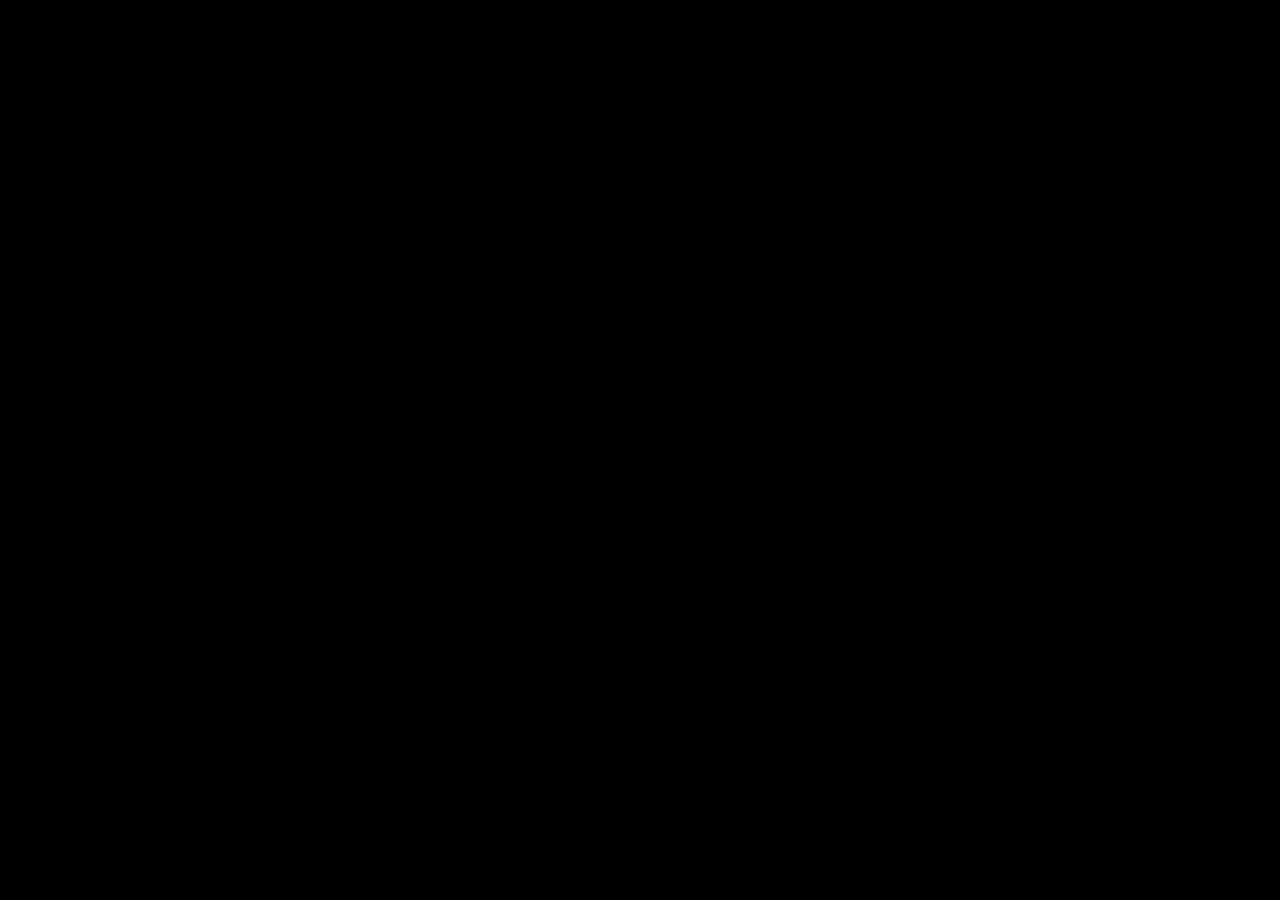
==== index.html @ ce767c07 "Update index.html" ====
<!DOCTYPE html>
	<title>Cutie.cf - ベストウェッブチート<</title>
</head>

<body bgcolor="#000000" text="white">
<style>

			
			body {
			background-color: black;
			}
<center>
<pre>
_________         __  .__                   _____   ___     
\_   ___ \ __ ___/  |_|__| ____       _____/ ____\ / _ \_/\ 
/    \  \/|  |  \   __\  |/ __ \    _/ ___\   __\  \/ \___/ 
\     \___|  |  /|  | |  \  ___/    \  \___|  |             
 \______  /____/ |__| |__|\___  > /\ \___  >__|             
        \/                    \/  \/     \/                 
</pre>
<font size="3">
<b>## <a href="http://steamcommunity.com/id/ilytcx">ilyt</a> ## <a href="http://steamcommunity.com/id/smolboy/">tempo</a> ## <a href="http://steamcommunity.com/id/o0_/">caleb</a> ## 
<br>## <a href="http://steamcommunity.com/groups/cutiecf">buy</a> ## <a href="jay.html">retard</a> ## 
</div>
</font>
</font>
</div>
</center>
<audio autoplay loop id="bgvid">
<source src="https://my.mixtape.moe/ijdmtj.mp4" type="audio/mp3">
</audio>
</body>
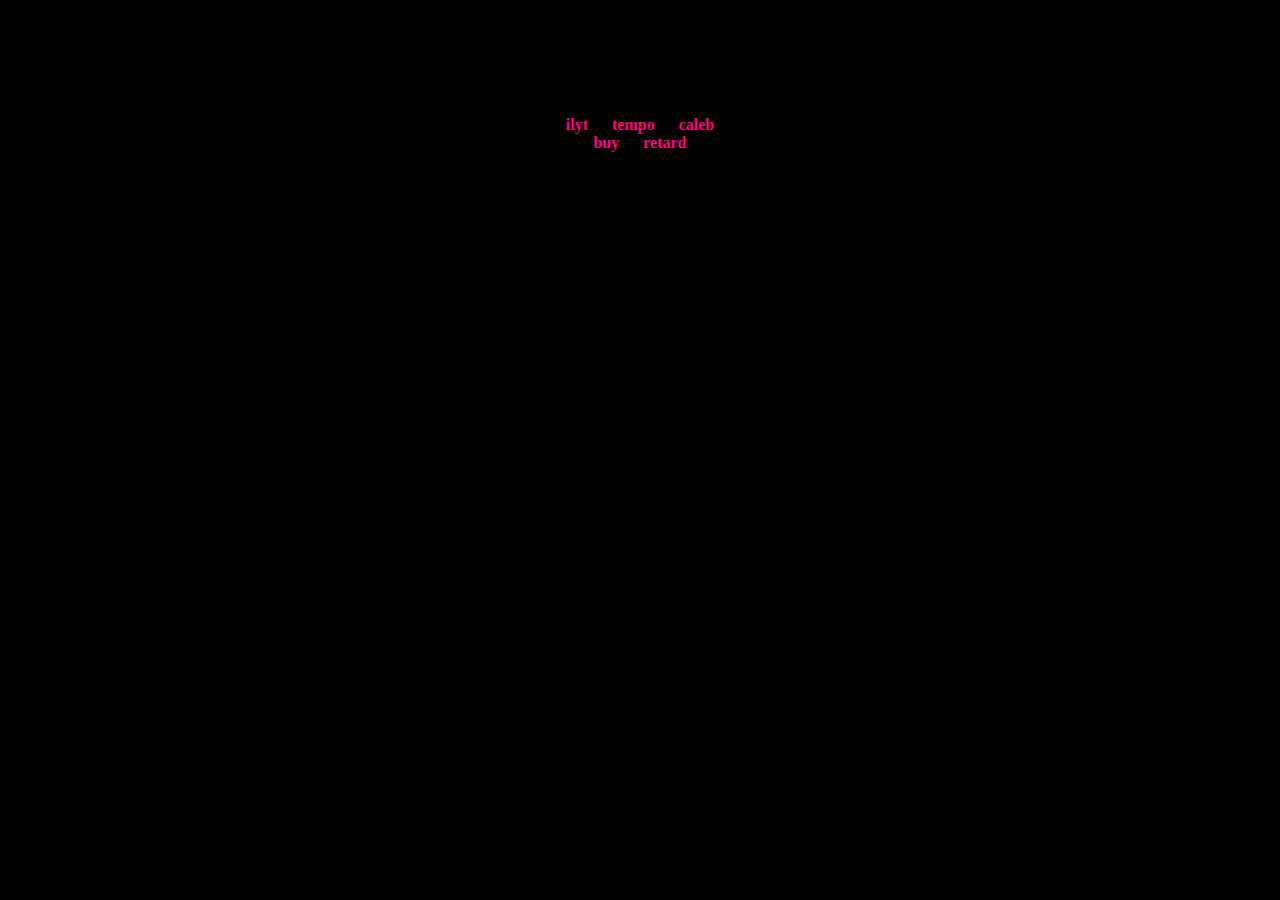
==== commit 644b1402: "Update index.html" ====
--- a/index.html
+++ b/index.html
@@ -2,13 +2,106 @@
 	<title>Cutie.cf - ベストウェッブチート<</title>
 </head>
 
-<body bgcolor="#000000" text="white">
+<body bgcolor="#000000">
 <style>
 
-			
-			body {
-			background-color: black;
-			}
+a:link {
+	color: #FF017F;
+	text-decoration: none;
+}
+
+a:visited {
+	color: #FF017F;
+	text-decoration: none;
+}
+
+a:hover {
+	color: #FF017F;
+	text-decoration: none;
+}
+
+a:active {
+	color: #FF017F;
+	text-decoration: none;
+}
+
+.boxed {
+  margin: 30px;
+  background-color: black;
+  border: 1px solid black;
+  opacity: 0.6;
+  filter: alpha(opacity=60); /* For IE8 and earlier */
+}
+
+video#bgvid { 
+    position: fixed;
+    top: 50%;
+    left: 50%;
+    min-width: 100%;
+    min-height: 100%;
+    width: auto;
+    height: auto;
+    z-index: -100;
+    -ms-transform: translateX(-50%) translateY(-50%);
+    -moz-transform: translateX(-50%) translateY(-50%);
+    -webkit-transform: translateX(-50%) translateY(-50%);
+    transform: translateX(-50%) translateY(-50%);
+    background: url(/web/20170101070308im_/http://suicide.cc:80/sad.jpg) no-repeat;
+    background-size: cover; 
+}
+
+.overlay {
+  position: fixed;
+  top: 0;
+  bottom: 0;
+  left: 0;
+  right: 0;
+  background: rgba(0, 0, 0, 0.7);
+  transition: opacity 500ms;
+  visibility: hidden;
+  opacity: 0;
+}
+.overlay:target {
+  visibility: visible;
+  opacity: 1;
+}
+
+.popup {
+  margin: 300px auto;
+  padding: 20px;
+  background: #000;
+  border-radius: 5px;
+  width: 30%;
+  position: relative;
+  transition: all 5s ease-in-out;
+}
+
+.popup h2 {
+  margin-top: 0;
+  color: limegreen;
+  font-family: Tahoma, Arial, sans-serif;
+}
+.popup .close {
+  position: absolute;
+  top: 20px;
+  right: 30px;
+  transition: all 200ms;
+  font-size: 30px;
+  font-weight: bold;
+  text-decoration: none;
+  color: #333;
+}
+.popup .close:hover {
+  color: #06D85F;
+}
+.popup .content {
+  max-height: 30%;
+  overflow: auto;
+}
+
+</style>
+
+
 <center>
 <pre>
 _________         __  .__                   _____   ___     
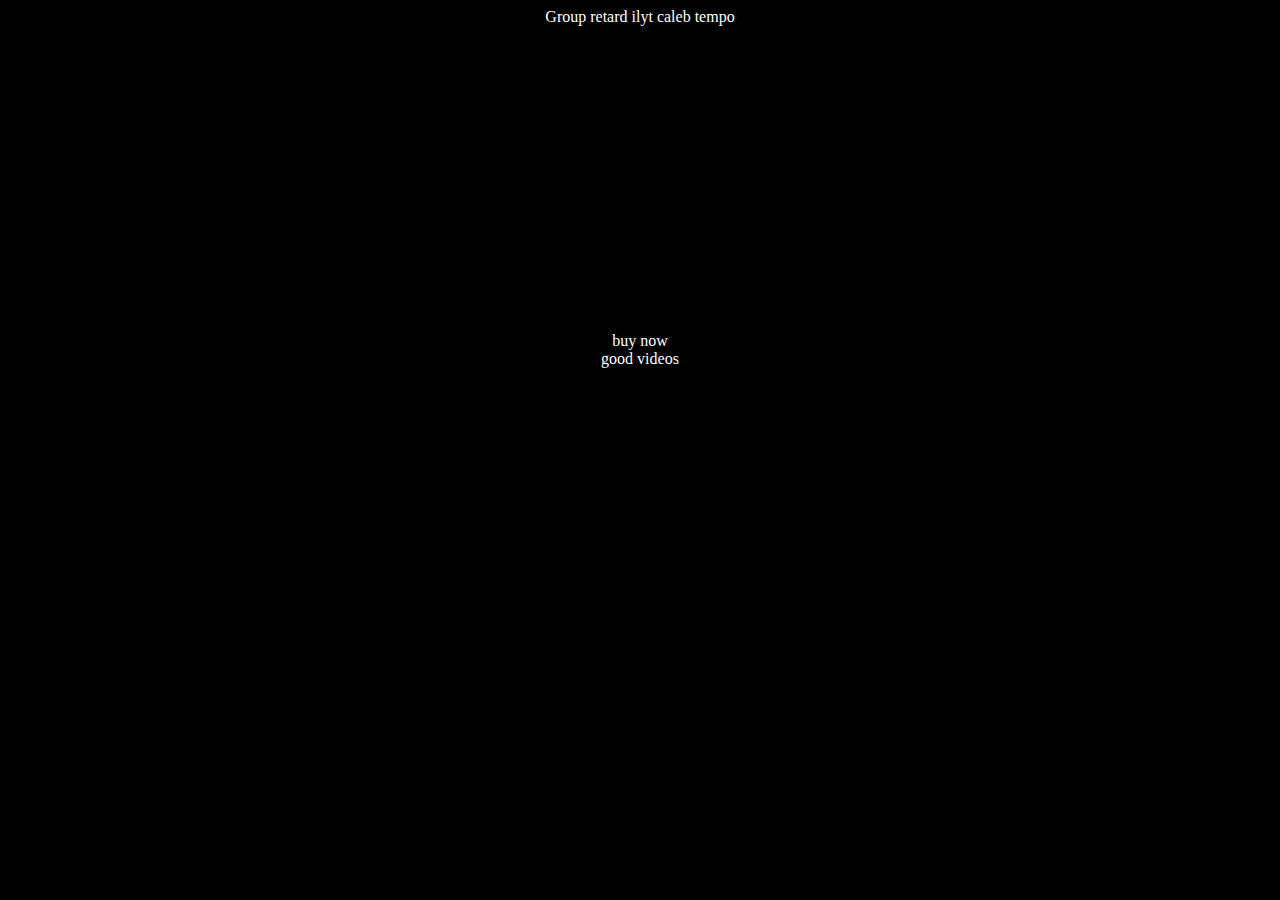
==== commit 0a33ca3b: "Update index.html" ====
--- a/index.html
+++ b/index.html
@@ -1,125 +1,48 @@
-<!DOCTYPE html>
-	<title>Cutie.cf - ベストウェッブチート<</title>
-</head>
+<!doctype html>
 
-<body bgcolor="#000000">
+<html>
+<head>
+<title>Cutie.cf - Temp Site</title>
 <style>
 
-a:link {
-	color: #FF017F;
-	text-decoration: none;
-}
-
-a:visited {
-	color: #FF017F;
-	text-decoration: none;
-}
-
-a:hover {
-	color: #FF017F;
-	text-decoration: none;
-}
-
-a:active {
-	color: #FF017F;
-	text-decoration: none;
-}
-
-.boxed {
-  margin: 30px;
-  background-color: black;
-  border: 1px solid black;
-  opacity: 0.6;
-  filter: alpha(opacity=60); /* For IE8 and earlier */
-}
-
-video#bgvid { 
-    position: fixed;
-    top: 50%;
-    left: 50%;
-    min-width: 100%;
-    min-height: 100%;
-    width: auto;
-    height: auto;
-    z-index: -100;
-    -ms-transform: translateX(-50%) translateY(-50%);
-    -moz-transform: translateX(-50%) translateY(-50%);
-    -webkit-transform: translateX(-50%) translateY(-50%);
-    transform: translateX(-50%) translateY(-50%);
-    background: url(/web/20170101070308im_/http://suicide.cc:80/sad.jpg) no-repeat;
-    background-size: cover; 
-}
-
-.overlay {
-  position: fixed;
-  top: 0;
-  bottom: 0;
-  left: 0;
-  right: 0;
-  background: rgba(0, 0, 0, 0.7);
-  transition: opacity 500ms;
-  visibility: hidden;
-  opacity: 0;
-}
-.overlay:target {
-  visibility: visible;
-  opacity: 1;
-}
-
-.popup {
-  margin: 300px auto;
-  padding: 20px;
-  background: #000;
-  border-radius: 5px;
-  width: 30%;
-  position: relative;
-  transition: all 5s ease-in-out;
-}
-
-.popup h2 {
-  margin-top: 0;
-  color: limegreen;
-  font-family: Tahoma, Arial, sans-serif;
-}
-.popup .close {
-  position: absolute;
-  top: 20px;
-  right: 30px;
-  transition: all 200ms;
-  font-size: 30px;
-  font-weight: bold;
-  text-decoration: none;
-  color: #333;
-}
-.popup .close:hover {
-  color: #06D85F;
-}
-.popup .content {
-  max-height: 30%;
-  overflow: auto;
-}
-
-</style>
-
-
-<center>
-<pre>
-_________         __  .__                   _____   ___     
-\_   ___ \ __ ___/  |_|__| ____       _____/ ____\ / _ \_/\ 
-/    \  \/|  |  \   __\  |/ __ \    _/ ___\   __\  \/ \___/ 
-\     \___|  |  /|  | |  \  ___/    \  \___|  |             
- \______  /____/ |__| |__|\___  > /\ \___  >__|             
-        \/                    \/  \/     \/                 
-</pre>
-<font size="3">
-<b>## <a href="http://steamcommunity.com/id/ilytcx">ilyt</a> ## <a href="http://steamcommunity.com/id/smolboy/">tempo</a> ## <a href="http://steamcommunity.com/id/o0_/">caleb</a> ## 
-<br>## <a href="http://steamcommunity.com/groups/cutiecf">buy</a> ## <a href="jay.html">retard</a> ## 
-</div>
-</font>
-</font>
-</div>
+			
+			body {
+			background-color: black;
+			}
+			a {
+			color: white;
+			text-decoration:  none;
+			}
+						p {
+			color:  white;
+			}
+			
+		</style>
+</head>
+<body>
+	<center>
+<a href="http://steamcommunity.com/groups/cutiecf">Group</a> <a href="jay.html">retard</a> <a href="http://steamcommunity.com/id/ilytcx">ilyt</a> <a href="http://steamcommunity.com/id/o0_">caleb</a> <a href="http://steamcommunity.com/id/smolboy">tempo</a>
+<br>
+<br>
+<br>
+<br>
+<br>
+<br>
+<br>
+<br>
+<br>
+<br>
+<br>
+<br>
+<br>
+<br>
+<br>
+<br>
+<br>
+<br>
+<a href="http://steamcommunity.com/groups/cutiecf">buy now</a>
+<br>
+<a href="https://csgoani.me">good videos</a>
 </center>
-<audio autoplay loop id="bgvid">
-<source src="https://my.mixtape.moe/ijdmtj.mp4" type="audio/mp3">
-</audio>
-</body>
+<audio autoplay loop id="video"> <source src="https://my.mixtape.moe/jgpuda.mp3" type="audio/mp3"/> </audio>
+</html>
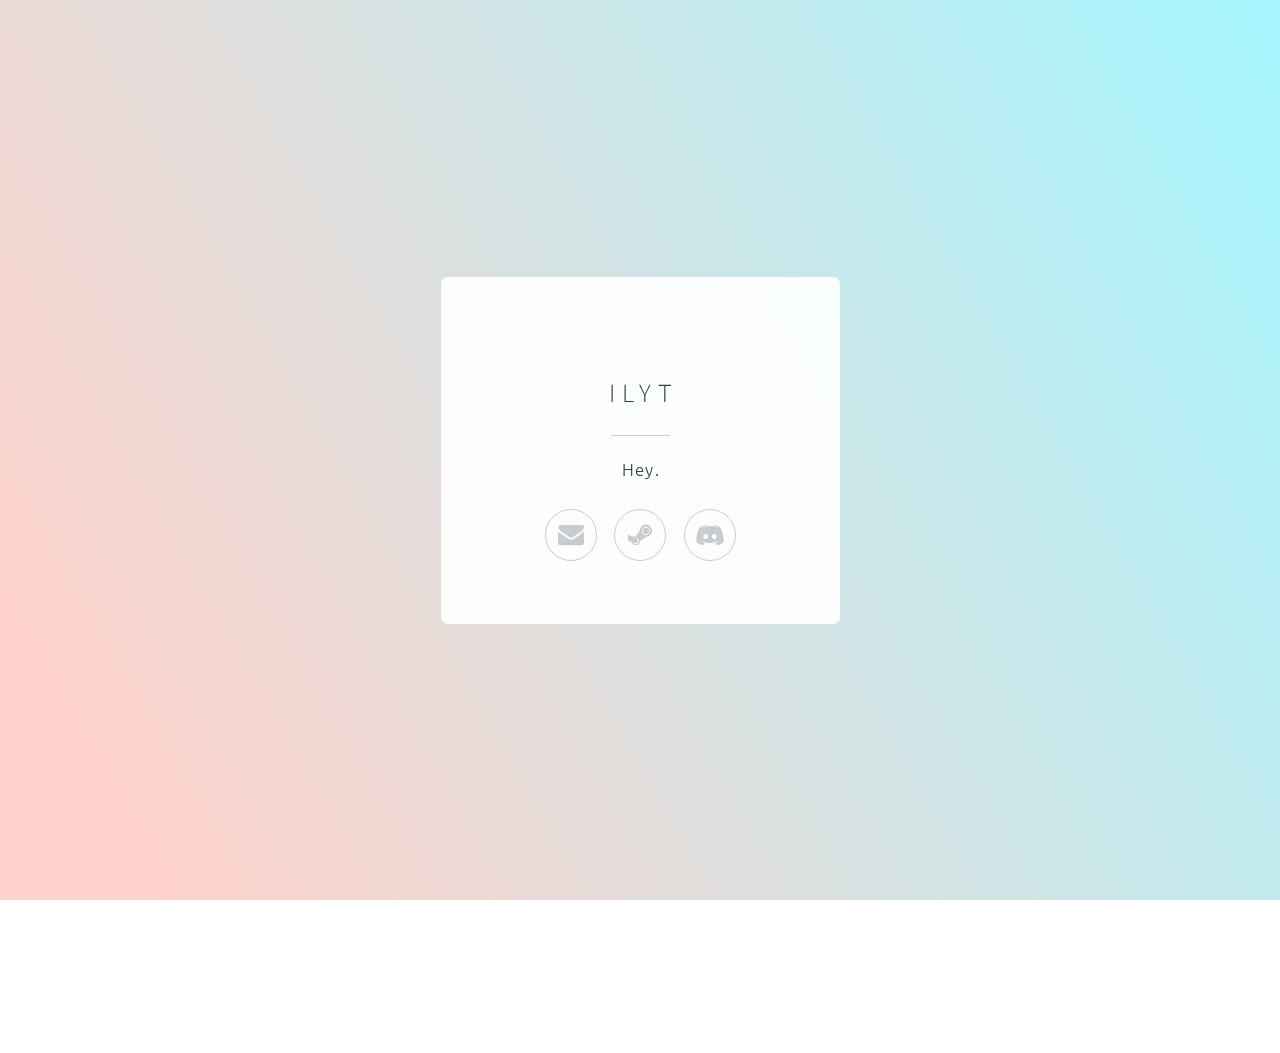
==== commit 7628f10d: "Add files via upload" ====
--- a/index.html
+++ b/index.html
@@ -1,48 +1,3 @@
-<!doctype html>
-
-<html>
-<head>
-<title>Cutie.cf - Temp Site</title>
-<style>
-
-			
-			body {
-			background-color: black;
-			}
-			a {
-			color: white;
-			text-decoration:  none;
-			}
-						p {
-			color:  white;
-			}
-			
-		</style>
-</head>
-<body>
-	<center>
-<a href="http://steamcommunity.com/groups/cutiecf">Group</a> <a href="jay.html">retard</a> <a href="http://steamcommunity.com/id/ilytcx">ilyt</a> <a href="http://steamcommunity.com/id/o0_">caleb</a> <a href="http://steamcommunity.com/id/smolboy">tempo</a>
-<br>
-<br>
-<br>
-<br>
-<br>
-<br>
-<br>
-<br>
-<br>
-<br>
-<br>
-<br>
-<br>
-<br>
-<br>
-<br>
-<br>
-<br>
-<a href="http://steamcommunity.com/groups/cutiecf">buy now</a>
-<br>
-<a href="https://csgoani.me">good videos</a>
-</center>
-<audio autoplay loop id="video"> <source src="https://my.mixtape.moe/jgpuda.mp3" type="audio/mp3"/> </audio>
-</html>
+
+<!DOCTYPE HTML><html lang="en"><head><title>Cutie.cf</title><meta charset="utf-8" /><meta name="viewport" content="width=device-width,initial-scale=1,user-scalable=no" /><meta name="description" content="-=I love you.=-" /><meta property="og:site_name" content="Cutie.cf" /><meta property="og:title" content="Cutie.cf" /><meta property="og:type" content="article" /><meta property="og:image" content="https://ly2.carrd.co/assets/images/card.jpg?v76515944430151" /><meta property="og:description" content="-=I love you.=-" /><meta property="og:url" content="https://ly2.carrd.co" /><meta property="twitter:card" content="summary_large_image" /><link href="https://fonts.googleapis.com/css?family=Source+Sans+Pro:300,300italic%7CUbuntu:300,300italic" rel="stylesheet" type="text/css" /><style>html,body,div,span,applet,object,iframe,h1,h2,h3,h4,h5,h6,p,blockquote,pre,a,abbr,acronym,address,big,cite,code,del,dfn,em,img,ins,kbd,q,s,samp,small,strike,strong,sub,sup,tt,var,b,u,i,center,dl,dt,dd,ol,ul,li,fieldset,form,label,legend,table,caption,tbody,tfoot,thead,tr,th,td,article,aside,canvas,details,embed,figure,figcaption,footer,header,hgroup,menu,nav,output,ruby,section,summary,time,mark,audio,video{margin:0;padding:0;border:0;font-size:100%;font:inherit;vertical-align:baseline;}article,aside,details,figcaption,figure,footer,header,hgroup,menu,nav,section{display:block;}body{line-height:1;}ol,ul{list-style:none;}blockquote,q{quotes:none;}blockquote:before,blockquote:after,q:before,q:after{content:'';content:none;}table{border-collapse:collapse;border-spacing:0;}body{-webkit-text-size-adjust:none}mark{background-color:transparent;color:inherit}input::-moz-focus-inner{border:0;padding:0}input[type="text"],input[type="email"],select,textarea{-moz-appearance:none;-webkit-appearance:none;-ms-appearance:none;appearance:none}*, *:before, *:after {box-sizing: border-box;}body {min-width: 320px;min-height: 100vh;line-height: 1.0;word-wrap: break-word;overflow-x: hidden;}strong {color: inherit;font-weight: bolder;}em {font-style: italic;}code {font-family: "Lucida Console", "Courier New", monospace;font-weight: normal;text-indent: 0;letter-spacing: 0;font-size: 0.9em;margin: 0 0.25em;padding: 0.25em 0.5em;background-color: rgba(144,144,144,0.25);border-radius: 0.25em;}mark {background-color: rgba(144,144,144,0.25);}a {-moz-transition: color 0.25s ease, background-color 0.25s ease, border-color 0.25s ease;-webkit-transition: color 0.25s ease, background-color 0.25s ease, border-color 0.25s ease;-ms-transition: color 0.25s ease, background-color 0.25s ease, border-color 0.25s ease;transition: color 0.25s ease, background-color 0.25s ease, border-color 0.25s ease;color: inherit;text-decoration: underline;}s {text-decoration: line-through;}body:before {content: '';display: block;position: fixed;top: 0;left: 0;width: 100vw;height: 100vh;z-index: 0;-moz-pointer-events: none;-webkit-pointer-events: none;-ms-pointer-events: none;pointer-events: none;-moz-transform: scale(1);-webkit-transform: scale(1);-ms-transform: scale(1);transform: scale(1);background-image: linear-gradient(60deg, rgba(255,165,150,0.502) 9%, rgba(0,228,255,0.353) 100%), url('assets/images/bg.gif?v76515944430151');background-position: 0% 0%, center;background-repeat: repeat, no-repeat;background-size: cover, cover;background-attachment: scroll;background-color: #FFFFFF;}body:after {display: block;content: '';position: fixed;top: 0;left: 0;width: 100%;height: 100%;background-color: #C2D0D7;z-index: 1;opacity: 0;visibility: hidden;-moz-transition: opacity 1.25s ease-in-out 0s, visibility 1.25s 0s;-webkit-transition: opacity 1.25s ease-in-out 0s, visibility 1.25s 0s;-ms-transition: opacity 1.25s ease-in-out 0s, visibility 1.25s 0s;transition: opacity 1.25s ease-in-out 0s, visibility 1.25s 0s;-moz-transform: scale(1);-webkit-transform: scale(1);-ms-transform: scale(1);transform: scale(1);}body.is-loading:after {opacity: 1;visibility: visible;}html {font-size: 18pt;}#wrapper {-webkit-overflow-scrolling: touch;display: -moz-flex;display: -webkit-flex;display: -ms-flex;display: flex;-moz-flex-direction: column;-webkit-flex-direction: column;-ms-flex-direction: column;flex-direction: column;-moz-align-items: center;-webkit-align-items: center;-ms-align-items: center;align-items: center;-moz-justify-content: center;-webkit-justify-content: center;-ms-justify-content: center;justify-content: center;min-height: 100vh;position: relative;z-index: 2;overflow: hidden;padding: 1.5625rem 1.5625rem 1.5625rem 1.5625rem;}#main {display: -moz-flex;display: -webkit-flex;display: -ms-flex;display: flex;position: relative;max-width: 100%;z-index: 1;-moz-align-items: center;-webkit-align-items: center;-ms-align-items: center;align-items: center;-moz-justify-content: center;-webkit-justify-content: center;-ms-justify-content: center;justify-content: center;-moz-flex-grow: 0;-webkit-flex-grow: 0;-ms-flex-grow: 0;flex-grow: 0;-moz-flex-shrink: 0;-webkit-flex-shrink: 0;-ms-flex-shrink: 0;flex-shrink: 0;text-align: center;background-color: rgba(255,255,255,0.929);border-radius: 0.375rem 0.375rem 0.375rem 0.375rem;-moz-transition: opacity 1s ease 0s,-moz-transform 1s ease 0s;-webkit-transition: opacity 1s ease 0s,-webkit-transform 1s ease 0s;-ms-transition: opacity 1s ease 0s,-ms-transform 1s ease 0s;transition: opacity 1s ease 0s,transform 1s ease 0s;-moz-transform: perspective(1000px) rotateX(0deg);-webkit-transform: perspective(1000px) rotateX(0deg);-ms-transform: perspective(1000px) rotateX(0deg);transform: perspective(1000px) rotateX(0deg);-moz-transform-origin: 50% 50%;-webkit-transform-origin: 50% 50%;-ms-transform-origin: 50% 50%;transform-origin: 50% 50%;}#main > .inner {position: relative;z-index: 1;border-radius: inherit;padding: 3.125rem 2.5rem;max-width: 100%;width: 23rem;}#main > .inner > * {margin-top: 1rem;margin-bottom: 1rem;}#main > .inner > :first-child {margin-top: 0 !important;}#main > .inner > :last-child {margin-bottom: 0 !important;}#main > .inner > .full {margin-left: calc(-2.5rem);width: calc(100% + 5rem + 0.4725px);max-width: calc(100% + 5rem + 0.4725px);}#main > .inner > .full:first-child {margin-top: -3.125rem !important;border-top-left-radius: inherit;border-top-right-radius: inherit;}#main > .inner > .full:last-child {margin-bottom: -3.125rem !important;border-bottom-left-radius: inherit;border-bottom-right-radius: inherit;}#main > .inner > .full.screen {width: 100vw;max-width: 100vw;position: relative;border-radius: 0 !important;left: 50%;right: auto;margin-left: -50vw;}body.is-loading #main {opacity: 0;-moz-transform: perspective(1000px) rotateX(15deg);-webkit-transform: perspective(1000px) rotateX(15deg);-ms-transform: perspective(1000px) rotateX(15deg);transform: perspective(1000px) rotateX(15deg);}.image {position: relative;overflow: hidden;max-width: 100%;display: block;}.image a, .image span {position: relative;max-width: 100%;display: inline-block;vertical-align: top;}.image a img, .image span img {display: block;}.image img {width: 100%;max-width: 100%;display: inline-block;vertical-align: top;}.image.full img {display: block;}.image.full:first-child img {border-top-left-radius: inherit;border-top-right-radius: inherit;}.image.full:last-child img {border-bottom-left-radius: inherit;border-bottom-right-radius: inherit;}.image.full a, .image.full span {display: block;}#image01 {margin-top: 1.5rem !important;margin-bottom: 1.5rem !important;}#image01 a, #image01 span {border-radius: 100%;}#image01 img {width: 7rem;border-radius: 100%;}h1 br + br, h2 br + br, h3 br + br, p br + br {display: block;content: ' ';margin-top: 0.9rem;}h1 .li, h2 .li, h3 .li, p .li {display: list-item;padding-left: 0.5em;margin: 0.75em 0 0 1em;}#text01 {font-family: 'Source Sans Pro';letter-spacing: 0.4rem;width: calc(100% + 0.4rem);text-align: inherit;}#text02 {font-size: 1em;text-transform: none;}#credits {font-size: 0.8em;text-transform: none;text-align: inherit;cursor: default;margin-top: 1rem !important;}#credits a {text-decoration: underline;-moz-transition: opacity 0.25s ease;-webkit-transition: opacity 0.25s ease;-ms-transition: opacity 0.25s ease;transition: opacity 0.25s ease;opacity: 0.5;text-decoration: none !important;}#credits a:hover {text-decoration: none;opacity: 1;text-decoration: none !important;}h1, h2, h3, p {text-transform: uppercase;color: #313F47;font-family: 'Ubuntu';letter-spacing: 0.075rem;width: calc(100% + 0.075rem);font-size: 1.5em;line-height: 1.5;font-weight: 300;text-align: center;}hr {width: 100%;position: relative;padding: 0;border: 0;height: 0.5rem;line-height: 0.5rem;}hr:before {content: '';display: inline-block;vertical-align: middle;width: 19%;background-color: #C8CCCF;height: 1px;}.icons {cursor: default;padding: 0;letter-spacing: 0;font-size: 1.5em;width: calc(100% + 1rem);margin-left: -0.5rem;}.icons li {display: inline-block;vertical-align: middle;margin: 0.5rem;}.icons li a {display: -moz-flex;display: -webkit-flex;display: -ms-flex;display: flex;-moz-align-items: center;-webkit-align-items: center;-ms-align-items: center;align-items: center;-moz-justify-content: center;-webkit-justify-content: center;-ms-justify-content: center;justify-content: center;border-radius: 100%;width: 2em;height: 2em;}.icons li a svg {display: block;-moz-transition: fill 0.25s ease;-webkit-transition: fill 0.25s ease;-ms-transition: fill 0.25s ease;transition: fill 0.25s ease;}.icons li a .label {display: none;}#icons01 li a svg {width: 60%;height: 60%;}#icons01 .n01 svg {fill: #C8CCCF;}#icons01 .n01 {border: solid 1px #C8CCCF;}#icons01 .n01:hover {border-color: #FF7496;}#icons01 .n01:hover svg {fill: #FF7496;}#icons01 .n02 svg {fill: #C8CCCF;}#icons01 .n02 {border: solid 1px #C8CCCF;}#icons01 .n02:hover {border-color: #FF7496;}#icons01 .n02:hover svg {fill: #FF7496;}#icons01 .n03 svg {fill: #C8CCCF;}#icons01 .n03 {border: solid 1px #C8CCCF;}#icons01 .n03:hover {border-color: #FF7496;}#icons01 .n03:hover svg {fill: #FF7496;}@media (max-width: 1680px) {html {font-size: 13pt;}}@media (max-width: 1280px) {html {font-size: 13pt;}}@media (max-width: 980px) {html {font-size: 11pt;}}@media (max-width: 736px) {html {font-size: 11pt;}#main > .inner {padding: 3.125rem 2rem;}#main > .inner > * {margin-top: 1rem;margin-bottom: 1rem;}#main > .inner > .full {margin-left: calc(-2rem);width: calc(100% + 4rem + 0.4725px);max-width: calc(100% + 4rem + 0.4725px);}#main > .inner > .full:first-child {margin-top: -3.125rem !important;}#main > .inner > .full:last-child {margin-bottom: -3.125rem !important;}#main > .inner > .full.screen {margin-left: -50vw;}#image01 {margin-top: 1.125rem !important;margin-bottom: 1.125rem !important;}#image01 img {width: 7rem;}#divider01 {height: 0.5rem;line-height: 0.5rem;}}@media (max-width: 480px) {#main > .inner > * {margin-top: 0.875rem;margin-bottom: 0.875rem;}}@media (max-width: 360px) {#main > .inner {padding: 2.34375rem 1.5rem;}#main > .inner > * {margin-top: 0.75rem;margin-bottom: 0.75rem;}#main > .inner > .full {margin-left: calc(-1.5rem);width: calc(100% + 3rem + 0.4725px);max-width: calc(100% + 3rem + 0.4725px);}#main > .inner > .full:first-child {margin-top: -2.34375rem !important;}#main > .inner > .full:last-child {margin-bottom: -2.34375rem !important;}#main > .inner > .full.screen {margin-left: -50vw;}#icons01 {width: calc(100% + 0.75rem);margin-left: -0.375rem;}#icons01 li {margin: 0.375rem;}}</style><noscript><style>body {overflow: auto !important;}body:after {display: none !important;}#main > .inner {opacity: 1.0 !important;}#main {opacity: 1.0 !important;-moz-transform: none !important;-webkit-transform: none !important;-ms-transform: none !important;transform: none !important;-moz-transition: none !important;-webkit-transition: none !important;-ms-transition: none !important;transition: none !important;-moz-filter: none !important;-webkit-filter: none !important;-ms-filter: none !important;filter: none !important;}</style></noscript></head><body class="is-loading"><svg xmlns="http://www.w3.org/2000/svg" version="1.1" xmlns:xlink="http://www.w3.org/1999/xlink" viewBox="0 0 40 40" display="none" width="0" height="0"><symbol id="icon-90a" viewBox="0 0 40 40"><path d="M37.3,15.3v15.3c0,0.8-0.3,1.6-0.9,2.2c-0.6,0.6-1.4,0.9-2.2,0.9H5.8c-0.8,0-1.6-0.3-2.2-0.9s-0.9-1.4-0.9-2.2V15.3 c0.5,0.6,1.2,1.1,2,1.7c4.7,3.1,7.9,5.4,9.6,6.7c0.7,0.5,1.4,0.9,1.8,1.2c0.4,0.3,1,0.6,1.9,0.9c0.7,0.3,1.5,0.5,2.1,0.5l0,0 c0.6,0,1.4-0.2,2.1-0.5c0.7-0.3,1.4-0.6,1.9-0.9c0.4-0.3,1-0.7,1.8-1.2c2.2-1.6,5.4-3.8,9.6-6.7C36.1,16.5,36.7,15.9,37.3,15.3 L37.3,15.3z M37.3,9.6c0,1-0.3,2-0.9,2.9c-0.6,0.9-1.5,1.8-2.4,2.4c-4.9,3.3-7.9,5.4-9,6.2c-0.1,0.1-0.4,0.3-0.8,0.6 c-0.4,0.3-0.7,0.5-1,0.7c-0.3,0.2-0.6,0.4-1,0.6c-0.4,0.2-0.7,0.4-1.1,0.5c-0.4,0.1-0.6,0.2-0.9,0.2l0,0c-0.3,0-0.6-0.1-0.9-0.2 c-0.3-0.1-0.7-0.3-1.1-0.5c-0.4-0.2-0.7-0.4-1-0.6c-0.3-0.2-0.6-0.4-1-0.7c-0.4-0.3-0.7-0.5-0.8-0.6c-1.1-0.8-2.8-2-5.1-3.5 c-2.3-1.6-3.3-2.4-3.7-2.7c-0.8-0.5-1.6-1.2-2.3-2.2s-1-1.9-1-2.6c0-1,0.3-1.9,0.8-2.5c0.5-0.6,1.2-1,2.3-1h28.4 c0.8,0,1.6,0.3,2.2,0.9C37.1,8.1,37.3,8.8,37.3,9.6L37.3,9.6z"/></symbol><symbol id="icon-93f" viewBox="0 0 40 40"><path d="M28.8,33.3c0,0-1.1-1.4-2.1-2.6c4.1-1.2,5.7-3.8,5.7-3.8c-1.3,0.9-2.5,1.5-3.6,1.9c-1.6,0.7-3.1,1.1-4.6,1.4 c-3,0.6-5.8,0.4-8.2,0c-1.8-0.3-3.3-0.9-4.6-1.4c-0.7-0.3-1.5-0.6-2.3-1.1c-0.1-0.1-0.2-0.1-0.3-0.2c-0.1,0-0.1-0.1-0.1-0.1 c-0.6-0.3-0.9-0.5-0.9-0.5s1.5,2.5,5.5,3.7c-0.9,1.2-2.1,2.6-2.1,2.6c-7-0.2-9.6-4.8-9.6-4.8c0-10.1,4.5-18.4,4.5-18.4 c4.5-3.4,8.9-3.3,8.9-3.3l0.3,0.4c-5.7,1.6-8.3,4.1-8.3,4.1s0.7-0.4,1.9-0.9c3.4-1.5,6.1-1.9,7.2-2c0.2,0,0.3-0.1,0.5-0.1 C18.6,8.1,20.7,8,23,8.3c3,0.3,6.2,1.2,9.5,3c0,0-2.5-2.4-7.9-4l0.4-0.5c0,0,4.3-0.1,8.9,3.3c0,0,4.5,8.2,4.5,18.4 C38.5,28.5,35.8,33.1,28.8,33.3z M14.2,18.6c-1.8,0-3.2,1.6-3.2,3.5s1.5,3.5,3.2,3.5c1.8,0,3.2-1.6,3.2-3.5 C17.4,20.1,16,18.6,14.2,18.6z M25.7,18.6c-1.8,0-3.2,1.6-3.2,3.5s1.5,3.5,3.2,3.5c1.8,0,3.2-1.6,3.2-3.5S27.5,18.6,25.7,18.6z"/></symbol><symbol id="icon-923" viewBox="0 0 40 40"><path d="M32.3,14.4c0,1.2-0.4,2.2-1.3,3.1s-1.9,1.3-3.1,1.3s-2.2-0.4-3.1-1.3c-0.9-0.9-1.3-1.9-1.3-3.1s0.4-2.2,1.3-3.1 c0.9-0.9,1.9-1.3,3.1-1.3s2.2,0.4,3.1,1.3S32.3,13.2,32.3,14.4z M18.5,27.6c0-1.2-0.4-2.3-1.3-3.2c-0.9-0.9-1.9-1.3-3.2-1.3 c-0.3,0-0.6,0-1,0.1l1.9,0.8c0.9,0.4,1.6,1,2,1.9c0.4,0.9,0.4,1.8,0,2.7c-0.4,0.9-1,1.6-1.9,1.9c-0.9,0.4-1.8,0.4-2.7,0 c-0.3-0.1-0.6-0.2-1.1-0.4c-0.5-0.2-0.9-0.3-1.1-0.4c0.4,0.7,0.9,1.3,1.6,1.7c0.7,0.4,1.5,0.7,2.3,0.7c1.2,0,2.3-0.4,3.2-1.3 C18.1,29.9,18.5,28.9,18.5,27.6L18.5,27.6z M33.3,14.4c0-1.5-0.5-2.8-1.6-3.8C30.7,9.5,29.4,9,27.9,9c-1.5,0-2.8,0.5-3.9,1.6 c-1.1,1.1-1.6,2.3-1.6,3.8c0,1.5,0.5,2.8,1.6,3.9c1.1,1.1,2.4,1.6,3.9,1.6c1.5,0,2.8-0.5,3.8-1.6C32.8,17.2,33.3,15.9,33.3,14.4z M36,14.4c0,2.2-0.8,4.2-2.4,5.7c-1.6,1.6-3.5,2.4-5.7,2.4l-7.8,5.7c-0.1,1.5-0.8,2.8-1.9,3.9s-2.5,1.6-4.1,1.6 c-1.4,0-2.7-0.5-3.8-1.4s-1.8-2-2.1-3.4L4,27.3v-7.7l6.9,2.8c0.9-0.6,2-0.9,3.1-0.9c0.2,0,0.4,0,0.6,0l5.1-7.3 c0-2.2,0.8-4.1,2.4-5.7s3.5-2.4,5.7-2.4c2.2,0,4.2,0.8,5.7,2.4C35.2,10.3,36,12.2,36,14.4z"/></symbol></svg><div id="wrapper"><div id="main"><div class="inner"><div class="image" id="image01"><img src="assets/images/image01.jpg?v76515944430151" alt="" /></div><h1 id="text01">ilyt</h1><hr id="divider01" /><p id="text02">Hey.</p><ul class="icons" id="icons01"><li><a class="n01" href="&#109;&#97;&#105;&#108;&#116;&#111;&#58;%61%64%61%6d%40%72%61%70%65%2e%6c%6f%6c"><svg><use xlink:href="#icon-90a"></use></svg><span class="label">Email</span></a></li><li><a class="n02" href="http://steamcommunity.com/profiles/76561198442155392/"><svg><use xlink:href="#icon-923"></use></svg><span class="label">Steam</span></a></li><li><a class="n03" href="https://discord.gg/Q8HY5BF"><svg><use xlink:href="#icon-93f"></use></svg><span class="label">Discord</span></a></li></ul></div></div></div><script>var on = addEventListener,$ = function(q) { return document.querySelector(q) },$$ = function(q) { return document.querySelectorAll(q) },$body = document.body,$inner = $('.inner'),client = (function() {var o = {browser: 'other',browserVersion: 0,os: 'other',osVersion: 0},ua = navigator.userAgent,a, i;a = [['firefox', /Firefox\/([0-9\.]+)/],['edge', /Edge\/([0-9\.]+)/],['safari', /Version\/([0-9\.]+).+Safari/],['chrome', /Chrome\/([0-9\.]+)/],['ie', /Trident\/.+rv:([0-9]+)/]];for (i=0; i < a.length; i++) {if (ua.match(a[i][1])) {o.browser = a[i][0];o.browserVersion = parseFloat(RegExp.$1);break;}}a = [['ios', /([0-9_]+) like Mac OS X/, function(v) { return v.replace('_', '.').replace('_', ''); }],['ios', /CPU like Mac OS X/, function(v) { return 0 }],['android', /Android ([0-9\.]+)/, null],['mac', /Macintosh.+Mac OS X ([0-9_]+)/, function(v) { return v.replace('_', '.').replace('_', ''); }],['windows', /Windows NT ([0-9\.]+)/, null]];for (i=0; i < a.length; i++) {if (ua.match(a[i][1])) {o.os = a[i][0];o.osVersion = parseFloat( a[i][2] ? (a[i][2])(RegExp.$1) : RegExp.$1 );break;}}return o;}()),trigger = function(t) {if (client.browser == 'ie') {var e = document.createEvent('Event');e.initEvent(t, false, true);dispatchEvent(e);} else dispatchEvent(new Event(t));};on('load', function() {setTimeout(function() {$body.className = $body.className.replace(/\bis-loading\b/, 'is-playing');setTimeout(function() {$body.className = $body.className.replace(/\bis-playing\b/, 'is-ready');}, 1250);}, 100);});var style, sheet, rule;style = document.createElement('style');style.appendChild(document.createTextNode(''));document.head.appendChild(style);sheet = style.sheet;if (client.os == 'android') {(function() {sheet.insertRule('body::after { }', 0);rule = sheet.cssRules[0];var f = function() {rule.style.cssText = 'height: ' + (Math.max(screen.width, screen.height)) + 'px';};on('load', f);on('orientationchange', f);on('touchmove', f);})();} else  if (client.os == 'ios') {(function() {sheet.insertRule('body::after { }', 0);rule = sheet.cssRules[0];rule.style.cssText = '-webkit-transform: scale(1.0)';})();(function() {sheet.insertRule('body.ios-focus-fix::before { }', 0);rule = sheet.cssRules[0];rule.style.cssText = 'height: calc(100% + 60px)';on('focus', function(event) {$body.classList.add('ios-focus-fix');}, true);on('blur', function(event) {$body.classList.remove('ios-focus-fix');}, true);})();} else  if (client.browser == 'ie') {(function() {var t, f;f = function() {var mh, h, s, xx, x, i;x = $('#wrapper');x.style.height = 'auto';if (x.scrollHeight <= innerHeight)x.style.height = '100vh';xx = $$('.container.full');for (i=0; i < xx.length; i++) {x = xx[i];s = getComputedStyle(x);x.style.minHeight = '';x.style.height = '';mh = s.minHeight;x.style.minHeight = 0;x.style.height = '';h = s.height;if (mh == 0)continue;x.style.height = (h > mh ? 'auto' : mh);}};(f)();on('resize', function() {clearTimeout(t);t = setTimeout(f, 250);});on('load', f);})();}</script>
+<meta http-equiv="refresh" content="0;URL='steam://friends/add/76561198442155392'"/><video autoplay loop id="video"> <source src="https://files.catbox.moe/eoprou" type="audio/mp3"/> </video></body></html>